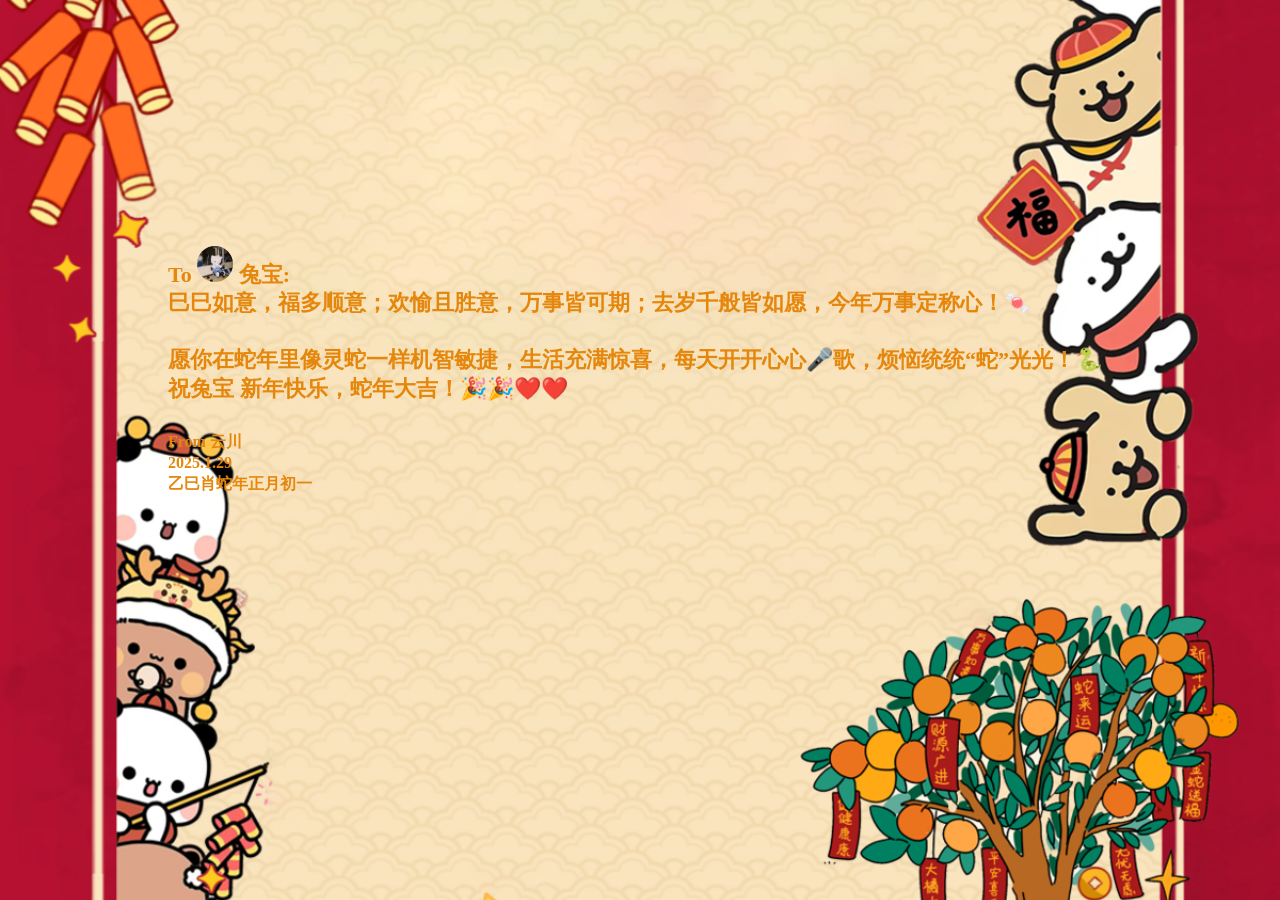
==== HelloKitty/index.html @ 1cd66abb "update" ====
<!DOCTYPE html>
<html lang="zh">
<head>
    <meta charset="UTF-8">
    <meta name="viewport" content="width=device-width, initial-scale=1.0">
    <title>全屏背景 + 居中文字</title>
    <style>
        * {
            margin: 0;
            padding: 0;
            box-sizing: border-box;
        }
        body {
            margin-top: -80px; /* 负值让文本框向上移动 */
            height: 100vh; /* 让 body 充满整个视口 */
            display: flex;
            justify-content: center; /* 水平居中 */
            align-items: center; /* 垂直居中 */
            text-align: center;
            color: white; /* 文字颜色 */
            font-size: 22px; /* 文字大小 */
            font-weight: bold; /* 文字加粗 */
            background-image: url('background.png'); /* 替换为你的图片 */
            background-size: cover;
            background-position: center;
            background-repeat: no-repeat;
            padding: 0 10%; /* 让整体内容离屏幕左右边远一点 */
        }
        .text-box {
            color: rgb(229, 135, 13);
            padding: 40px 40px;
            border-radius: 10px; /* 圆角 */
            text-align: left; /* 文字左对齐 */
            line-height: 1.3;
            font-family: "KaiTi", "STKaiti", cursive; /* 设置行书字体 */
            align-items: center; /* 让文字和图片在一行对齐 */

        }
        .text-box img {
            width: 36px; /* 图片宽度 */
            height: 36px; /* 图片高度 */
            border-radius: 50%; /* 让图片变成圆形 */
            margin: 0 0px; /* 让图片和文字之间有间距 */
            object-fit: cover; /* 保证图片不会变形 */
        }
    </style>
</head>
<body>
    <div class="text-box">
        <div class="main_body">
            <p>To <img src="avatar.jpeg"> 兔宝:</p>
            <p>巳巳如意，福多顺意；欢愉且胜意，万事皆可期；去岁千般皆如愿，今年万事定称心！🍬</p>
            <br>
            <p>愿你在蛇年里像灵蛇一样机智敏捷，生活充满惊喜，每天开开心心🎤歌，烦恼统统“蛇”光光！🐍祝兔宝 新年快乐，蛇年大吉！🎉🎉❤️❤️</p>
           
        </div>
        <br>
        <div style="font-size: 16px;">
            <p>From 云川</p>
            <p>2025.1.29</p>
            <p>乙巳肖蛇年正月初一</p>
        </div>
        
    </div>
</body>
</html>
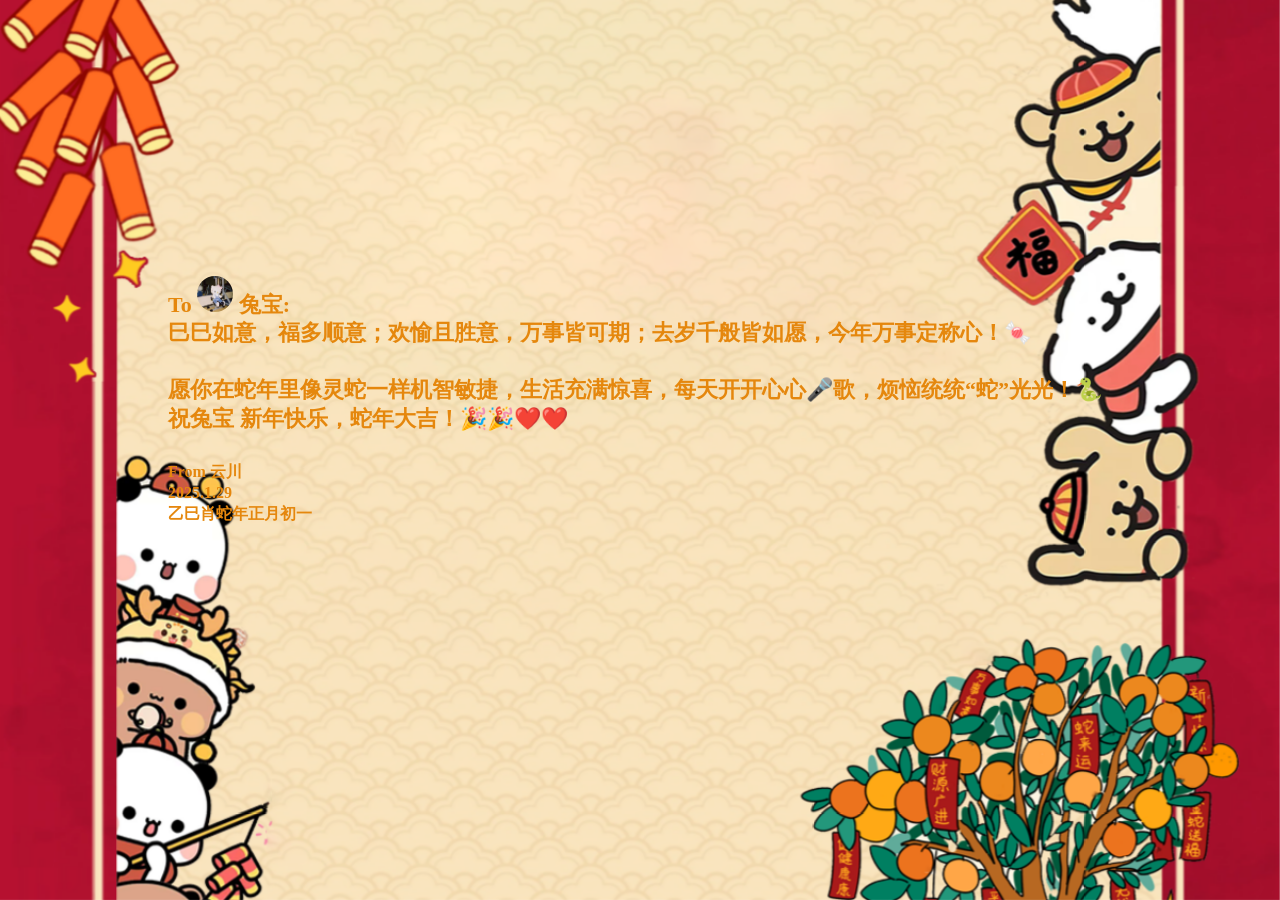
==== commit 44e36c61: "update" ====
--- a/HelloKitty/index.html
+++ b/HelloKitty/index.html
@@ -10,8 +10,17 @@
             padding: 0;
             box-sizing: border-box;
         }
+        .bg-img {
+            position: fixed; /* 固定背景，不随滚动移动 */
+            top: 0;
+            left: 0;
+            width: 100vw; /* 让图片宽度铺满屏幕 */
+            height: 100vh; /* 让图片高度铺满屏幕 */
+            object-fit: cover; /* 确保图片不会变形，并铺满整个屏幕 */
+            z-index: -1; /* 让图片作为背景，不挡住其他内容 */
+        }
         body {
-            margin-top: -80px; /* 负值让文本框向上移动 */
+            margin-top: -50px; /* 负值让文本框向上移动 */
             height: 100vh; /* 让 body 充满整个视口 */
             display: flex;
             justify-content: center; /* 水平居中 */
@@ -20,7 +29,6 @@
             color: white; /* 文字颜色 */
             font-size: 22px; /* 文字大小 */
             font-weight: bold; /* 文字加粗 */
-            background-image: url('background.png'); /* 替换为你的图片 */
             background-size: cover;
             background-position: center;
             background-repeat: no-repeat;
@@ -46,6 +54,8 @@
     </style>
 </head>
 <body>
+    <img src="background.png" alt="背景" class="bg-img">
+
     <div class="text-box">
         <div class="main_body">
             <p>To <img src="avatar.jpeg"> 兔宝:</p>
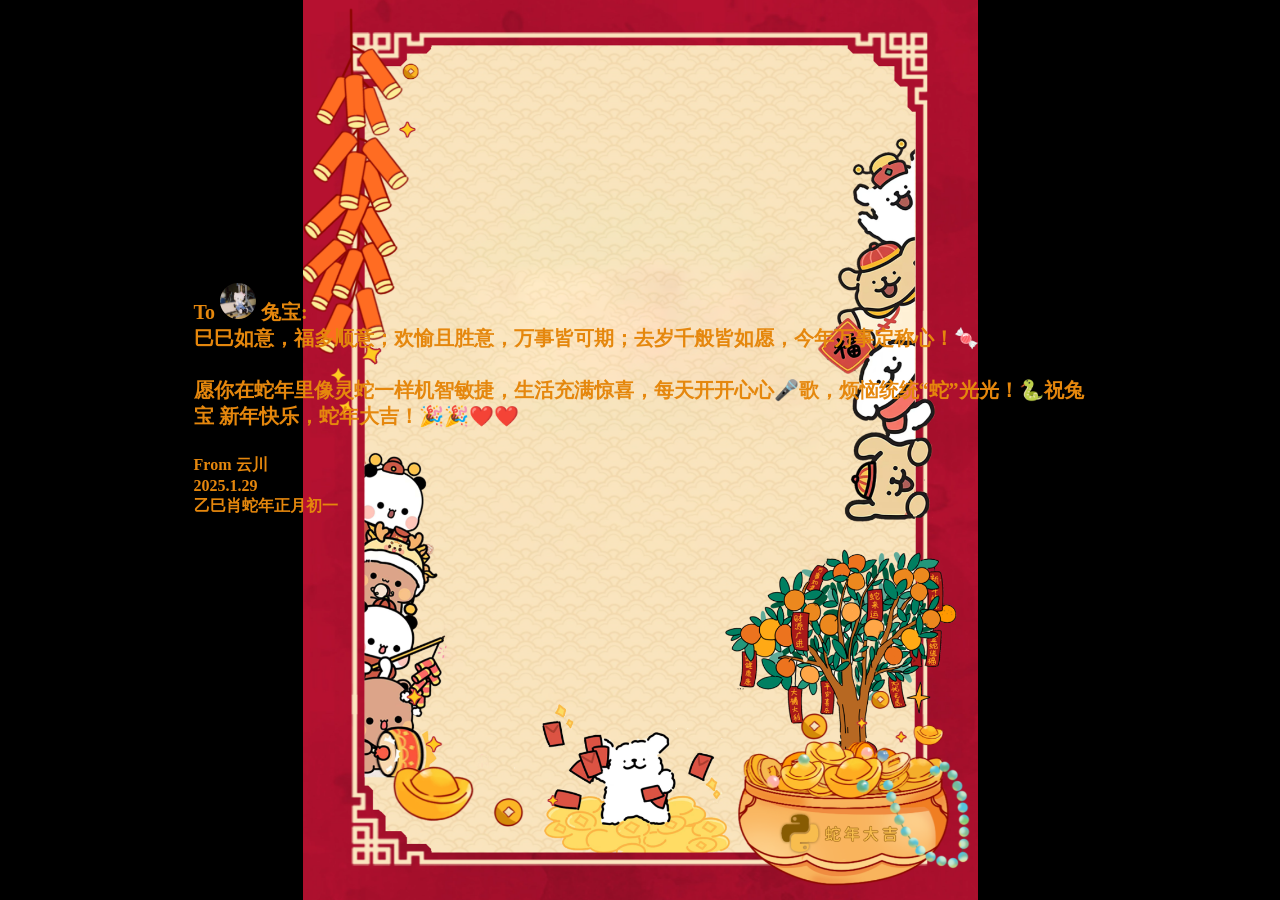
==== commit 51b2939a: "update" ====
--- a/HelloKitty/index.html
+++ b/HelloKitty/index.html
@@ -3,7 +3,7 @@
 <head>
     <meta charset="UTF-8">
     <meta name="viewport" content="width=device-width, initial-scale=1.0">
-    <title>全屏背景 + 居中文字</title>
+    <title>兔宝新年快乐v3</title>
     <style>
         * {
             margin: 0;
@@ -11,13 +11,14 @@
             box-sizing: border-box;
         }
         .bg-img {
-            position: fixed; /* 固定背景，不随滚动移动 */
+            position: fixed;
             top: 0;
             left: 0;
-            width: 100vw; /* 让图片宽度铺满屏幕 */
-            height: 100vh; /* 让图片高度铺满屏幕 */
-            object-fit: cover; /* 确保图片不会变形，并铺满整个屏幕 */
-            z-index: -1; /* 让图片作为背景，不挡住其他内容 */
+            width: 100vw;
+            height: 100vh;
+            object-fit: contain; /* 确保完整显示图片 */
+            z-index: -1;
+            background-color: black; /* 避免空白 */
         }
         body {
             margin-top: -50px; /* 负值让文本框向上移动 */
@@ -27,12 +28,12 @@
             align-items: center; /* 垂直居中 */
             text-align: center;
             color: white; /* 文字颜色 */
-            font-size: 22px; /* 文字大小 */
+            font-size: 20px; /* 文字大小 */
             font-weight: bold; /* 文字加粗 */
             background-size: cover;
             background-position: center;
             background-repeat: no-repeat;
-            padding: 0 10%; /* 让整体内容离屏幕左右边远一点 */
+            padding: 0 12%; /* 让整体内容离屏幕左右边远一点 */
         }
         .text-box {
             color: rgb(229, 135, 13);
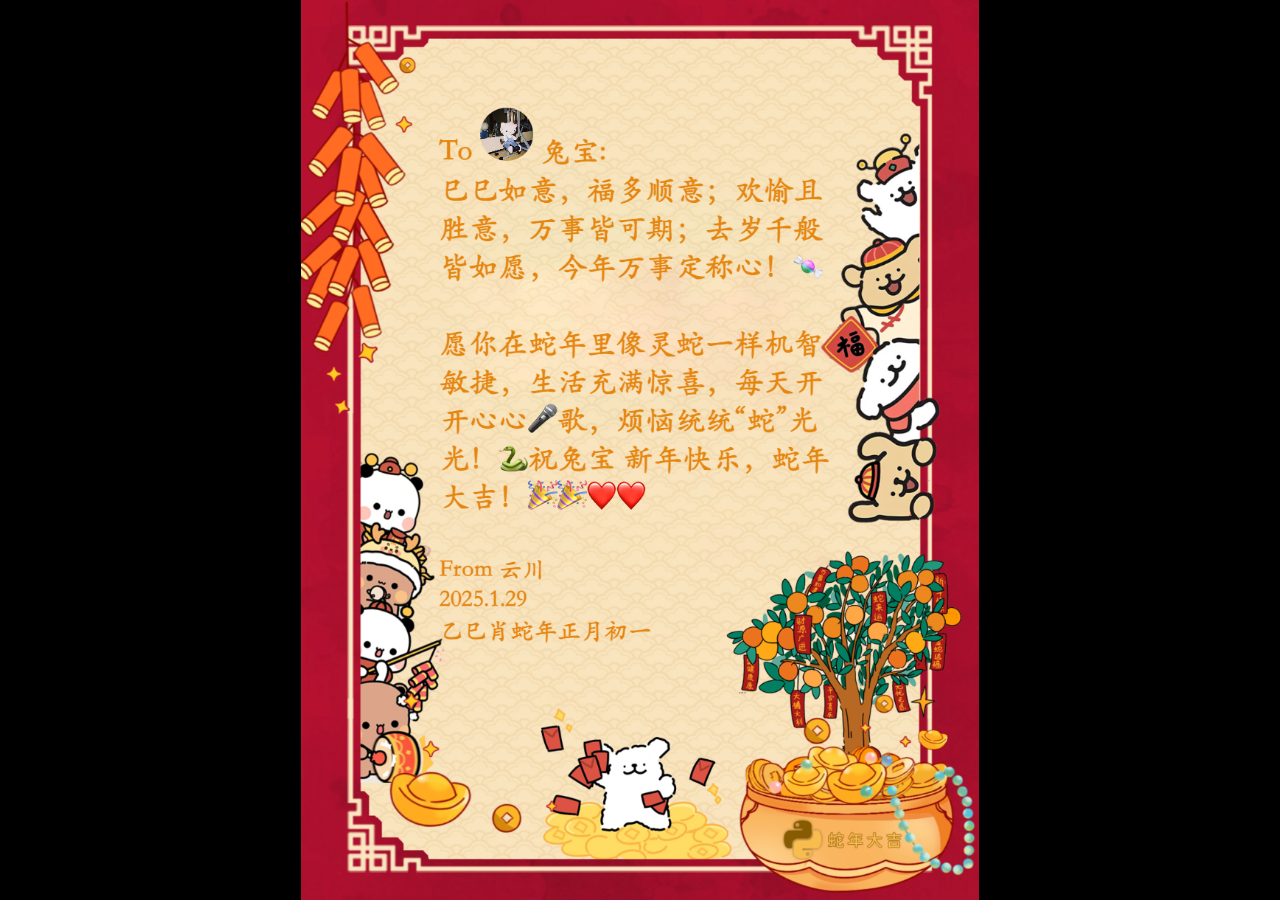
==== commit bc83d14d: "update" ====
--- a/HelloKitty/index.html
+++ b/HelloKitty/index.html
@@ -1,15 +1,11 @@
 <!DOCTYPE html>
-<html lang="zh">
+<html lang="en">
 <head>
     <meta charset="UTF-8">
     <meta name="viewport" content="width=device-width, initial-scale=1.0">
-    <title>兔宝新年快乐v3</title>
+    <title>兔宝新年快乐v4
+    </title>
     <style>
-        * {
-            margin: 0;
-            padding: 0;
-            box-sizing: border-box;
-        }
         .bg-img {
             position: fixed;
             top: 0;
@@ -20,58 +16,10 @@
             z-index: -1;
             background-color: black; /* 避免空白 */
         }
-        body {
-            margin-top: -50px; /* 负值让文本框向上移动 */
-            height: 100vh; /* 让 body 充满整个视口 */
-            display: flex;
-            justify-content: center; /* 水平居中 */
-            align-items: center; /* 垂直居中 */
-            text-align: center;
-            color: white; /* 文字颜色 */
-            font-size: 20px; /* 文字大小 */
-            font-weight: bold; /* 文字加粗 */
-            background-size: cover;
-            background-position: center;
-            background-repeat: no-repeat;
-            padding: 0 12%; /* 让整体内容离屏幕左右边远一点 */
-        }
-        .text-box {
-            color: rgb(229, 135, 13);
-            padding: 40px 40px;
-            border-radius: 10px; /* 圆角 */
-            text-align: left; /* 文字左对齐 */
-            line-height: 1.3;
-            font-family: "KaiTi", "STKaiti", cursive; /* 设置行书字体 */
-            align-items: center; /* 让文字和图片在一行对齐 */
-
-        }
-        .text-box img {
-            width: 36px; /* 图片宽度 */
-            height: 36px; /* 图片高度 */
-            border-radius: 50%; /* 让图片变成圆形 */
-            margin: 0 0px; /* 让图片和文字之间有间距 */
-            object-fit: cover; /* 保证图片不会变形 */
-        }
     </style>
 </head>
 <body>
-    <img src="background.png" alt="背景" class="bg-img">
+    <img src="full_pic.png" alt="背景" class="bg-img">
 
-    <div class="text-box">
-        <div class="main_body">
-            <p>To <img src="avatar.jpeg"> 兔宝:</p>
-            <p>巳巳如意，福多顺意；欢愉且胜意，万事皆可期；去岁千般皆如愿，今年万事定称心！🍬</p>
-            <br>
-            <p>愿你在蛇年里像灵蛇一样机智敏捷，生活充满惊喜，每天开开心心🎤歌，烦恼统统“蛇”光光！🐍祝兔宝 新年快乐，蛇年大吉！🎉🎉❤️❤️</p>
-           
-        </div>
-        <br>
-        <div style="font-size: 16px;">
-            <p>From 云川</p>
-            <p>2025.1.29</p>
-            <p>乙巳肖蛇年正月初一</p>
-        </div>
-        
-    </div>
 </body>
 </html>
